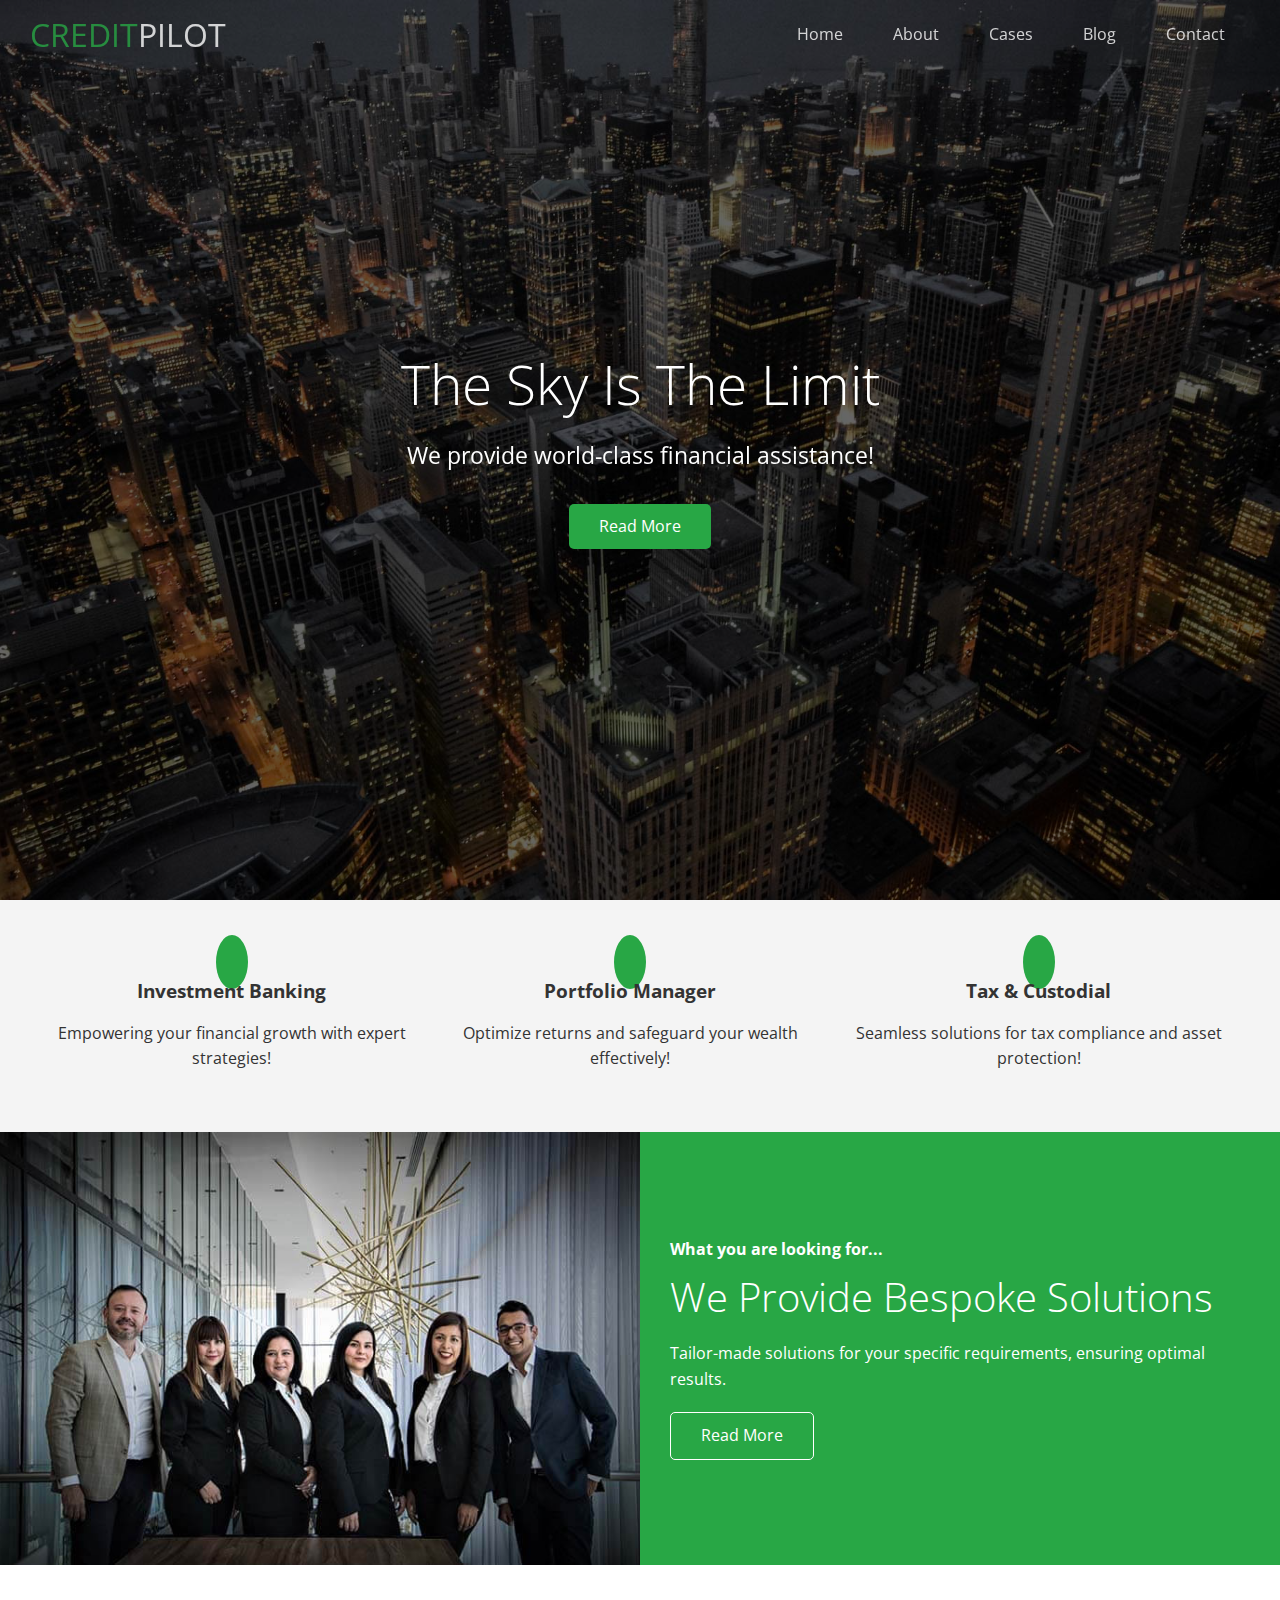
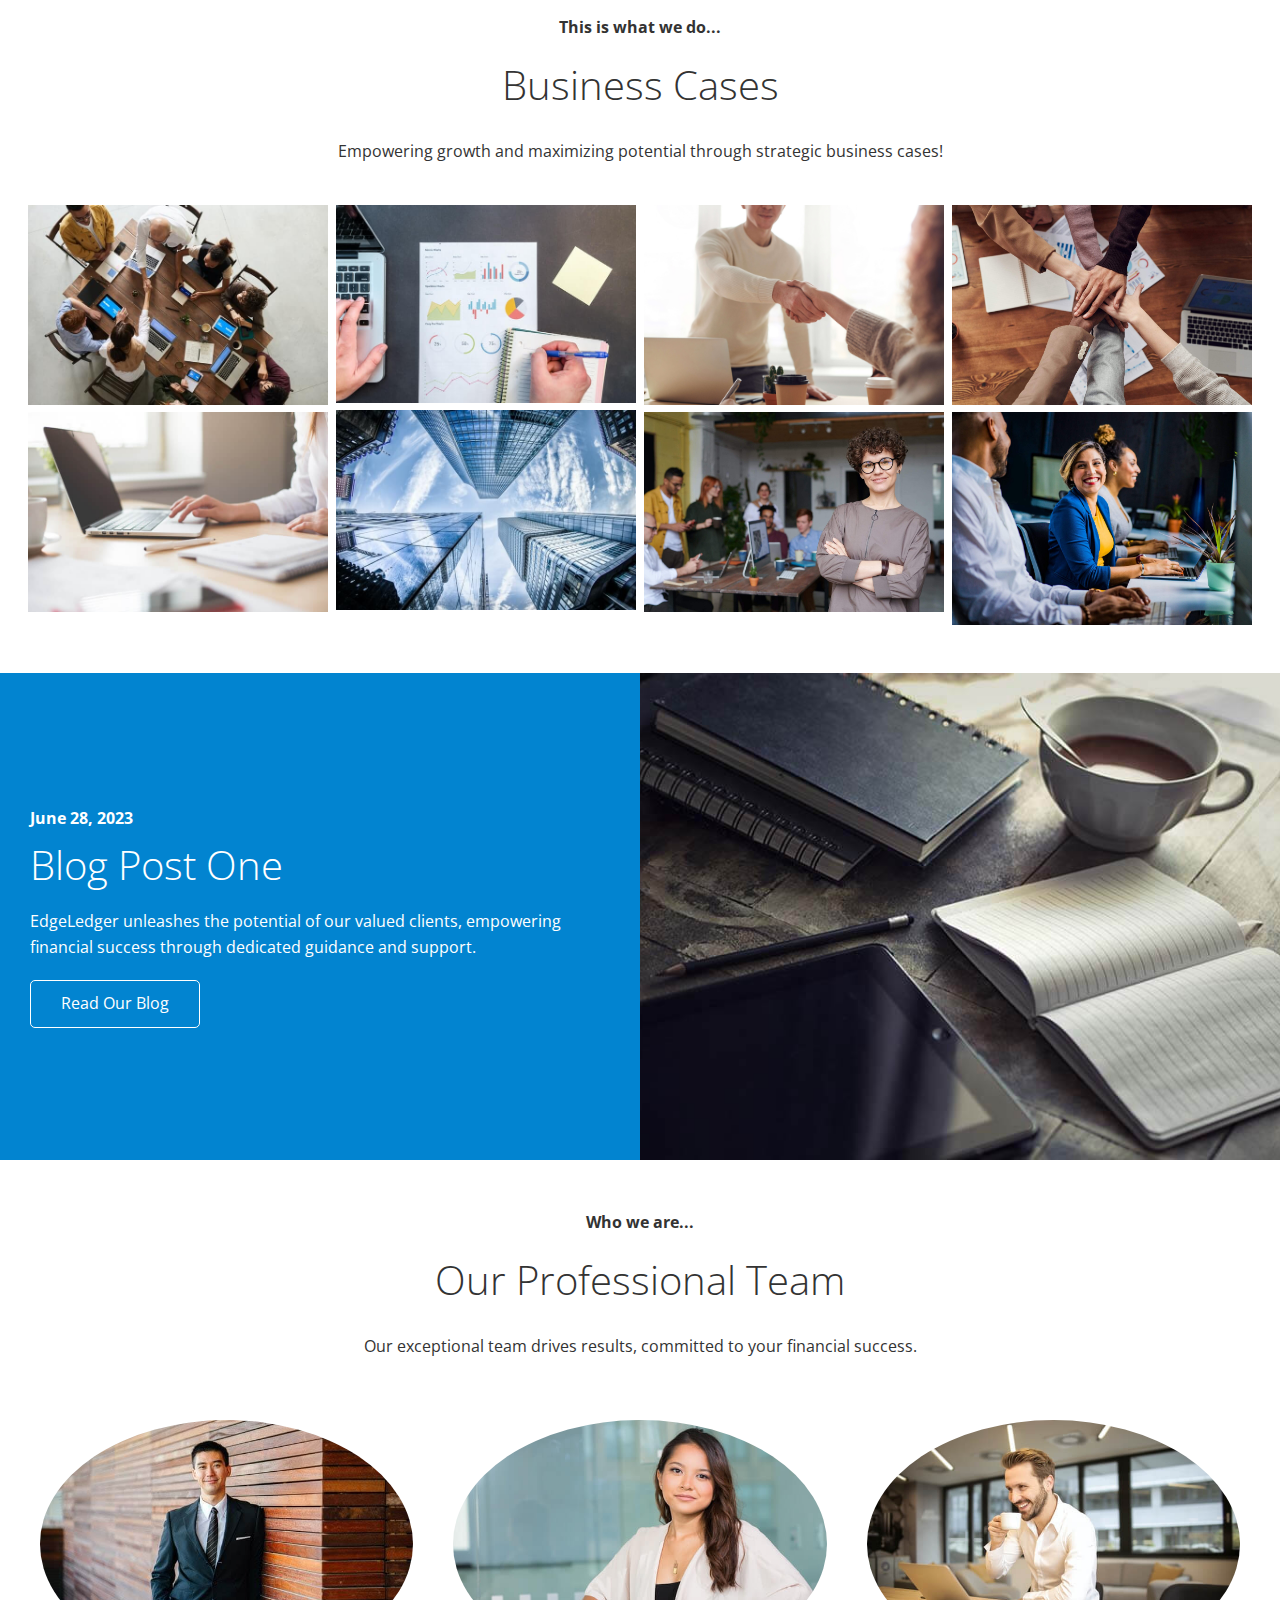
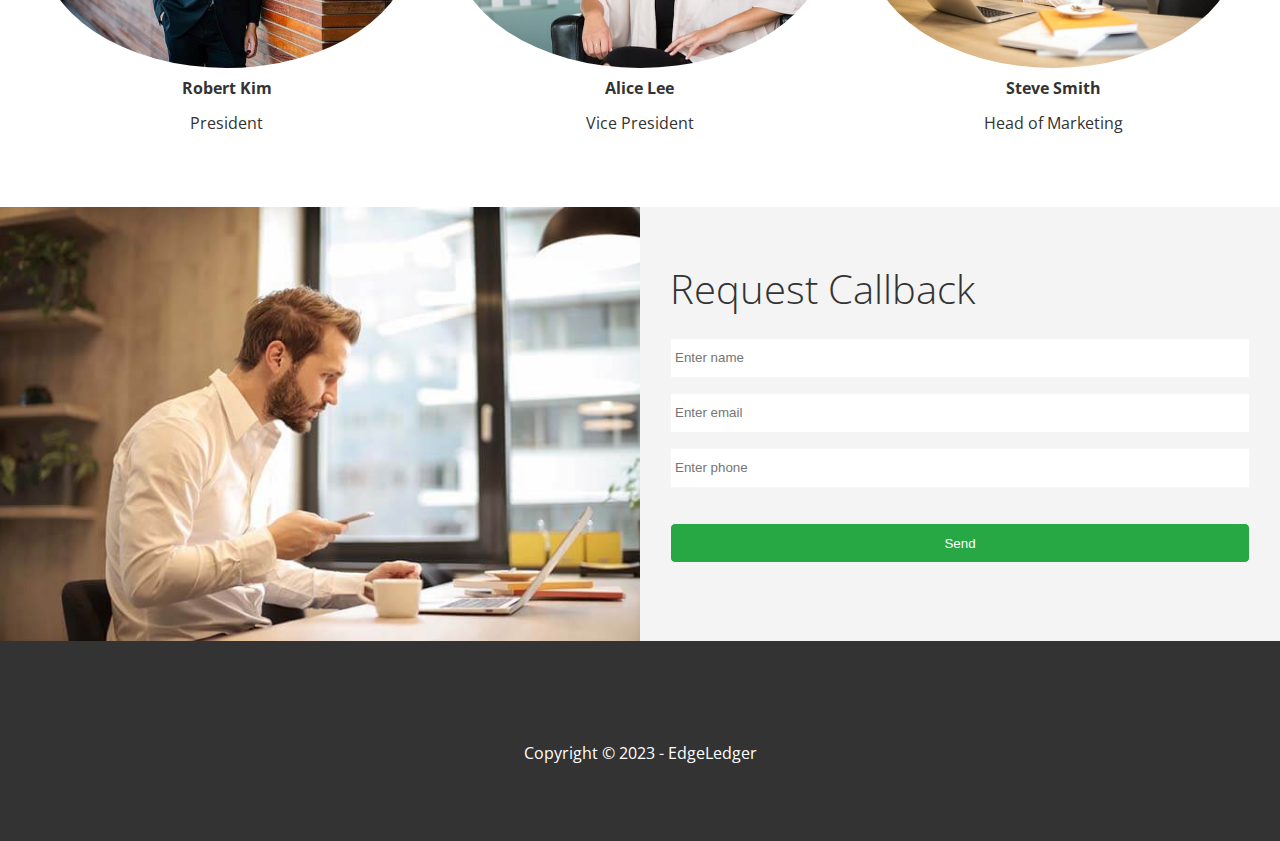
==== index.html @ a9078a52 "Initial commit" ====
<!DOCTYPE html>
<html lang="en">

<head>
    <meta charset="UTF-8">
    <meta name="viewport" content="width=device-width, initial-scale=1.0">
    <link rel="shortcut icon" type="image/x-icon" href="/favicon.ico">
    <link rel="stylesheet" href="https://cdnjs.cloudflare.com/ajax/libs/font-awesome/6.4.0/css/all.min.css"
        integrity="sha512-iecdLmaskl7CVkqkXNQ/ZH/XLlvWZOJyj7Yy7tcenmpD1ypASozpmT/E0iPtmFIB46ZmdtAc9eNBvH0H/ZpiBw=="
        crossorigin="anonymous" referrerpolicy="no-referrer" />
    <link rel="stylesheet" href="css/lightbox.min.css">
    <link rel="stylesheet" href="css/utilities.css">
    <link rel="stylesheet" href="css/style.css">
    <title>Welcome to EdgeLedger</title>
</head>

<body id="home">
    <header class="hero">
        <div id="navbar" class="navbar top">
            <h1 class="logo">
                <span class="text-primary"><i class="fa-solid fa-money-check-dollar"></i></i>CREDIT</span>PILOT
            </h1>
            <nav>
                <ul>
                    <li><a href="#home">Home</a></li>
                    <li><a href="#about">About</a></li>
                    <li><a href="#cases">Cases</a></li>
                    <li><a href="#blog">Blog</a></li>
                    <li><a href="#contact">Contact</a></li>
                </ul>
            </nav>
        </div>

        <div class="content">
            <h1>The Sky Is The Limit</h1>
            <p>We provide world-class financial assistance!</p>
            <a href="#about" class="btn"><i class="fas fa-chevron-right"></i> Read More </a>
        </div>
    </header>

    <main>
        <!--About: Icons-->
        <section id="about" class="icons bg-light">
            <div class="flex-items">
                <div>
                    <i class="fas fa-university fa-2x"></i>
                    <div>
                        <h3>Investment Banking</h3>
                        <p>Empowering your financial growth with expert strategies!</p>
                    </div>
                </div>
                <div>
                    <i class="fas fa-book-reader fa-2x"></i>
                    <div>
                        <h3>Portfolio Manager</h3>
                        <p>Optimize returns and safeguard your wealth effectively!</p>
                    </div>
                </div>
                <div>
                    <i class="fas fa-pencil-alt fa-2x"></i>
                    <div>
                        <h3>Tax & Custodial</h3>
                        <p>Seamless solutions for tax compliance and asset protection!</p>
                    </div>
                </div>
            </div>
        </section>

        <!-- About: Solutions -->
        <section class="solutions flex-columns">
            <div class="row">
                <div class="column">
                    <div class="column-1">
                        <img src="images/home/people.jpg" alt="">
                    </div>
                </div>
                <div class="column">
                    <div class="column-2 bg-primary">
                        <h4>What you are looking for...</h4>
                        <h2>We Provide Bespoke Solutions</h2>
                        <p>Tailor-made solutions for your specific requirements, ensuring optimal results.</p>
                        <a href="#" class="btn btn-outline">
                            <i class="fas fa-chevron"></i>
                            Read More
                        </a>
                    </div>
                </div>
            </div>
        </section>

        <!-- Cases -->
        <section id="cases" class="cases flex-grid section-padding">
            <header class="section-header">
                <h4>This is what we do...</h4>
                <h2>Business Cases</h2>
                <p>Empowering growth and maximizing potential through strategic business cases!</p>
            </header>
            <div class="row">
                <div class="column">
                    <a href="images/cases/cases1.jpg" data-lightbox="cases"
                        data-title="Tailored Solutions for Superior Returns: Optimizing Investment Portfolios!">
                        <img src="images/cases/cases1.jpg" alt="" />
                    </a>
                    <a href="images/cases/cases2.jpg" data-lightbox="cases"
                        data-title="Maximizing Savings with Strategic Tax Planning!">
                        <img src="images/cases/cases2.jpg" alt="" />
                    </a>
                </div>
                <div class="column">
                    <a href="images/cases/cases3.jpg" data-lightbox="cases"
                        data-title="Preserving and Growing Your Financial Assets: Wealth Management!">
                        <img src="images/cases/cases3.jpg" alt="" />
                    </a>
                    <a href="images/cases/cases4.jpg" data-lightbox="cases"
                        data-title="Safeguarding Investments: Mitigating Risks against Volatility!">
                        <img src="images/cases/cases4.jpg" alt="" />
                    </a>
                </div>
                <div class="column">
                    <a href="images/cases/cases5.jpg" data-lightbox="cases"
                        data-title="Securing a Comfortable Future: Customized Retirement Planning!">
                        <img src="images/cases/cases5.jpg" alt="" />
                    </a>
                    <a href="images/cases/cases6.jpg" data-lightbox="cases"
                        data-title="Fueling Growth and Expansion: Business Financing Solutions!">
                        <img src="images/cases/cases6.jpg" alt="" />
                    </a>
                </div>
                <div class="column">
                    <a href="images/cases/cases7.jpg" data-lightbox="cases"
                        data-title="Smooth Wealth Transfer for Future Generations: Estate Planning!">
                        <img src="images/cases/cases7.jpg" alt="" />
                    </a>
                    <a href="images/cases/cases8.jpg" data-lightbox="cases"
                        data-title="Regaining Financial Freedom: Debt Restructuring and Consolidation!">
                        <img src="images/cases/cases8.jpg" alt="" />
                    </a>
                </div>
            </div>
        </section>


        <!-- Blog -->
        <section id="blog" class="blog flex-columns flex-reverse">
            <div class="row">
                <div class="column">
                    <div class="column-1">
                        <img src="images/home/blog.jpg" alt="">
                    </div>
                </div>
                <div class="column">
                    <div class="column-2 bg-secondary">
                        <h4>June 28, 2023</h4>
                        <h2>Blog Post One</h2>
                        <p>EdgeLedger unleashes the potential of our valued clients, empowering financial success
                            through dedicated guidance and support.</p>
                        <a href="blog.html" class="btn btn-outline">
                            <i class="fas fa-chevron"></i>
                            Read Our Blog
                        </a>
                    </div>
                </div>
            </div>
        </section>


        <!-- Team -->
        <section id="team" class="team section-padding">
            <header class="section-header">
                <h4>Who we are...</h4>
                <h2>Our Professional Team</h2>
                <p>Our exceptional team drives results, committed to your financial success.</p>
            </header>
            <div class="row">
                <div class="flex-items">
                    <div>
                        <img src="images/team/person1.jpg" alt="">
                        <h4>Robert Kim</h4>
                        <p>President</p>
                    </div>
                    <div>
                        <img src="images/team/person2.jpg" alt="">
                        <h4>Alice Lee</h4>
                        <p>Vice President</p>
                    </div>
                    <div>
                        <img src="images/team/person3.jpg" alt="">
                        <h4>Steve Smith</h4>
                        <p>Head of Marketing</p>
                    </div>
                </div>
        </section>

        <!-- Contact -->
        <section id="contact" class="contact flex-columns">
            <div class="row">
                <div class="column">
                    <div class="column-1">
                        <img src="images/home/contact.jpg" alt="">
                    </div>
                </div>
                <div class="column">
                    <div class="column-2 bg-light">
                        <h2>Request Callback</h2>
                        <form action="" class="callback-form">
                            <div class="form-control">
                                <label for="name"></label>
                                <input type="text" name="name" id="name" placeholder="Enter name">
                            </div>
                            <div class="form-control">
                                <label for="email"></label>
                                <input type="email" name="email" id="email" placeholder="Enter email">
                            </div>
                            <div class="form-control">
                                <label for="phone"></label>
                                <input type="text" name="phone" id="phone" placeholder="Enter phone">
                            </div>
                            <input type="submit" value="Send" id="submit" class="btn">
                        </form>
                    </div>
                </div>
            </div>
        </section>
    </main>

    <footer class="footer bg-dark">
        <div class="social">
            <a href="#"><i class="fab fa-facebook fa-2x"></i></a>
            <a href="#"><i class="fab fa-twitter fa-2x"></i></a>
            <a href="#"><i class="fab fa-youtube fa-2x"></i></a>
            <a href="#"><i class="fab fa-linkedin fa-2x"></i></a>
        </div>
        <p>Copyright &copy; 2023 - EdgeLedger</p>
    </footer>

    <script src="https://code.jquery.com/jquery-3.7.0.min.js"
        integrity="sha256-2Pmvv0kuTBOenSvLm6bvfBSSHrUJ+3A7x6P5Ebd07/g=" crossorigin="anonymous"></script>
    <script src="js/lightbox.min.js"></script>
    <script>
        const navbar = document.getElementById('navbar');
        let scrolled = false;

        window.onscroll = function () {
            if (window.pageYOffset > 100) {
                navbar.classList.remove('top');
                if (!scrolled) {
                    navbar.style.transform = 'translateY(-70px)';
                }
                setTimeout(function () {
                    navbar.style.transform = 'translateY(0)';
                    scrolled = true;
                }, 200);
            } else {
                navbar.classList.add('top')
                scrolled = false;
            }
        }



        // Smooth Scrolling
        $('#navbar a, .btn').on('click', function (e) {
            if (this.hash !== '') {
                e.preventDefault();

                const hash = this.hash;

                $('html, body').animate(
                    {
                        scrollTop: $(hash).offset().top - 100,
                    },
                    800
                );
            }
        });
    </script>
</body>

</html>
---- css/utilities.css ----
/* Text colors */
.text-primary {
    color: #28a745;
}

.text-secondary {
    color: #0284d0;
}

/* Button */
.btn {
    cursor: pointer;
    display: inline-block;
    padding: 10px 30px;
    color: #fff;
    background-color: #28a745;
    border: none;
    border-radius: 5px;
}

.btn:hover {
    opacity: 0.9;
}

.btn-primary,
.bg-primary {
    background: #28a745;
    color: #fff;
}

.btn-secondary,
.bg-secondary {
    background: #0284d0;
    color: #fff;
}

.btn-dark,
.bg-dark {
    background: #333;
    color: #fff;
}

.btn-light,
.bg-light {
    background: #f4f4f4;
    color: #333;
}

.btn-outline {
    background: transparent;
    border: 1px solid #fff;
}

/* Flex items */
.flex-items {
    display: flex;
    text-align: center;
    justify-content: center;
    text-align: center;
    height: 100%;
}

.flex-items>div {
    padding: 20px;
}

/* Flex Columns */
.flex-columns.flex-reverse .row {
    flex-direction: row-reverse;
}

.flex-columns .row {
    display: flex;
    flex-direction: row;
    flex-wrap: wrap;
    width: 100%;
}

.flex-columns .column {
    display: flex;
    flex-direction: column;
    flex-basis: 100%;
    flex: 1;
}

.flex-columns .column .column-1,
.flex-columns .column .column-2 {
    height: 100%;
}

.flex-columns img {
    width: 100%;
    height: 100%;
    object-fit: cover;
}

.flex-columns .column-2 {
    display: flex;
    flex-direction: column;
    align-items: flex-start;
    justify-content: center;
    padding: 30px;
}

.flex-columns h2 {
    font-size: 40px;
    font-weight: 100;
}

.flex-columns h4 {
    margin-bottom: 10px;
}

.flex-columns p {
    margin: 20px 0;
}

/* Section header */
.section-header {
    padding: 30px;
    display: flex;
    flex-direction: column;
    justify-content: center;
    text-align: center;
}

.section-header h2 {
    font-size: 40px;
    margin: 20px 0;
}

.section-padding {
    padding: 20px 20px 40px;
}

/* Flex grid */
.flex-grid .row {
    display: flex;
    flex-wrap: wrap;
    padding: 0 4px;
}

.flex-grid .column {
    flex: 25%;
    max-width: 25%;
    padding: 0 4px;
}
---- css/style.css ----
@import url('https://fonts.googleapis.com/css2?family=Open+Sans:wght@300;400&family=Roboto:wght@100&display=swap');

* {
    box-sizing: border-box;
    padding: 0;
    margin: 0;
}

body {
    font-family: 'Open Sans', sans-serif;
    background: #fff;
    color: #333;
    line-height: 1.6;
}

ul {
    list-style: none;
}

a {
    color: #333;
    text-decoration: none;
}

h1,
h2 {
    font-weight: 300;
    line-height: 1.2;
}

p {
    margin: 10px 0;
}

img {
    width: 100%;
}

/* Navbar */
.navbar {
    display: flex;
    align-items: center;
    justify-content: space-between;
    background-color: #333;
    color: #fff;
    opacity: 0.8;
    width: 100%;
    height: 70px;
    position: fixed;
    top: 0px;
    padding: 0 30px;
    transition: 0.5s;
}

.navbar.top {
    background: transparent;
}

.navbar a {
    color: #fff;
    padding: 10px 20px;
    margin: 0 5px;
}

.navbar a:hover {
    border-bottom: #28a745 2px solid;
}

.navbar ul {
    display: flex;
}

.navbar .logo {
    font-weight: 400;
}

/* Header*/
.hero {
    background: url('../images/home/showcase.jpg') no-repeat center center/cover;
    height: 100vh;
    position: relative;
    color: #fff;
}

.hero .content {
    display: flex;
    flex-direction: column;
    align-items: center;
    justify-content: center;
    text-align: center;
    height: 100%;
    padding: 0 20px;
}

.hero .content h1 {
    font-size: 55px;
}

.hero .content p {
    font-size: 23px;
    max-width: 600px;
    margin: 20px 0 30px;
}

.hero::before {
    content: '';
    position: absolute;
    top: 0;
    left: 0;
    width: 100%;
    height: 100%;
    background: rgba(0, 0, 0, 0.6)
}

.hero * {
    z-index: 10;
}

.hero.blog {
    background: url('../images/home/blog.jpg') no-repeat center center/cover;
    height: 30vh;
}

/* Icons */
.icons {
    padding: 30px;
}

.icons h3 {
    font-weight: bold;
    margin-bottom: 15px;
}

.icons i {
    background-color: #28a745;
    color: #fff;
    padding: 1rem;
    border-radius: 50%;
    margin-bottom: 15px;
}

.cases img:hover {
    opacity: 0.7;
}

.team img {
    border-radius: 50%;
}

/* Callback form */
.callback-form {
    width: 100%;
    padding: 20px 0;
}

.callback-form label {
    display: block;
    margin-bottom: 5px;
}

.callback-form .form-control {
    margin-bottom: 15px;
}

.callback-form input {
    width: 100%;
    padding: 4px;
    height: 40px;
    border: #f5f5f5 1px solid;
}

.callback-form input:focus {
    outline-color: #28a745;
}

.callback-form .btn {
    padding: 12px 0;
    margin-top: 20px;
}

/* Post */
.post {
    padding: 50px 30px;
}

.post h2 {
    font-size: 40px;
    margin-bottom: 20px;
    padding-bottom: 10px;
    border-bottom: #ccc solid 1px;
}

.post .meta {
    margin-bottom: 30px;
}

.post img {
    width: 300px;
    border-radius: 50%;
    display: block;
    margin: 0 auto 30px;
}

/* Footer */
.footer {
    display: flex;
    flex-direction: column;
    align-items: center;
    justify-content: center;
    text-align: center;
    height: 200px;
}

.footer a {
    color: #ffff;
}

.footer a:hover {
    color: #28a745
}

.footer .social>* {
    margin-right: 30px;
}

/* Mobile */
@media(max-width: 768px) {
    .navbar {
        flex-direction: column;
        height: 120p;
        padding: 20px;
    }

    .navbar a {
        padding: 10px 10px;
        margin: 0 3px;
    }

    .flex-items {
        flex-direction: column;
    }

    .flex-columns .column,
    .flex-grid .column {
        flex: 100%;
        max-width: 100%;
    }

    .team img {
        width: 70%;
    }
}
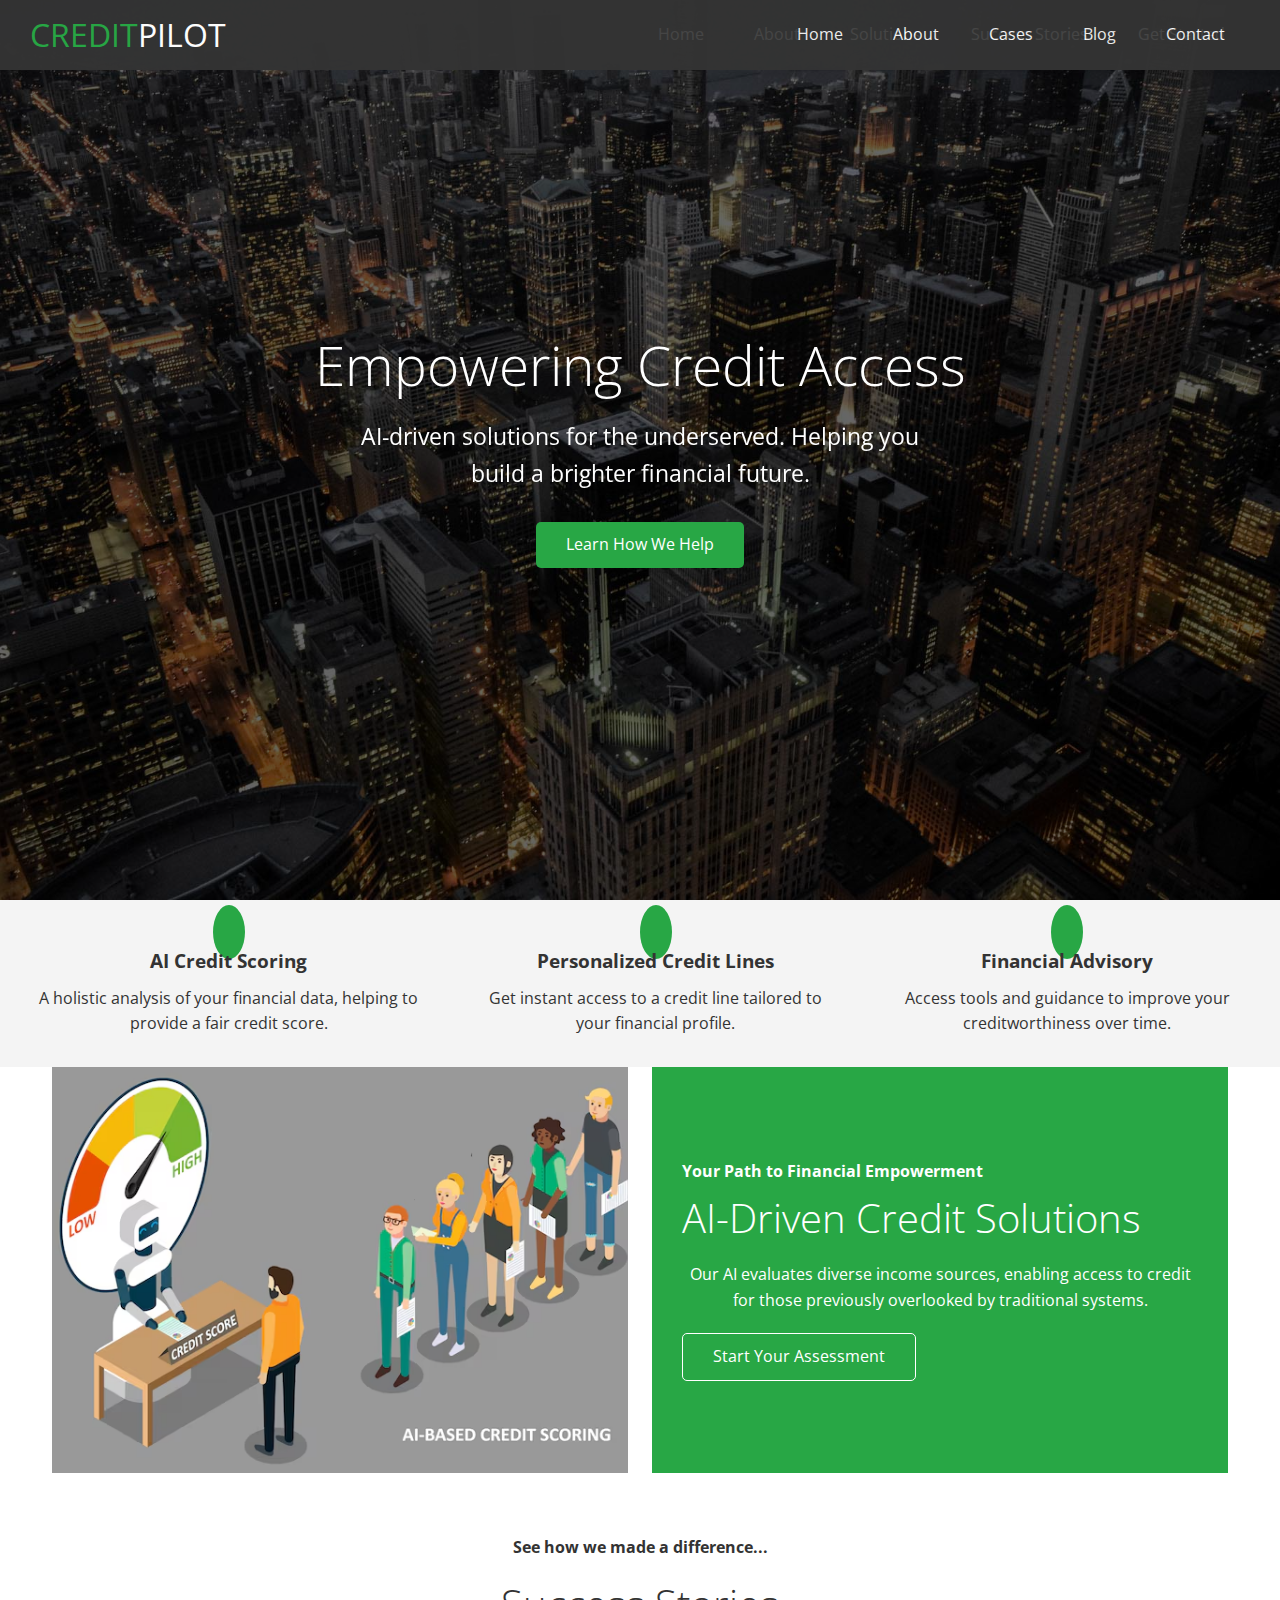
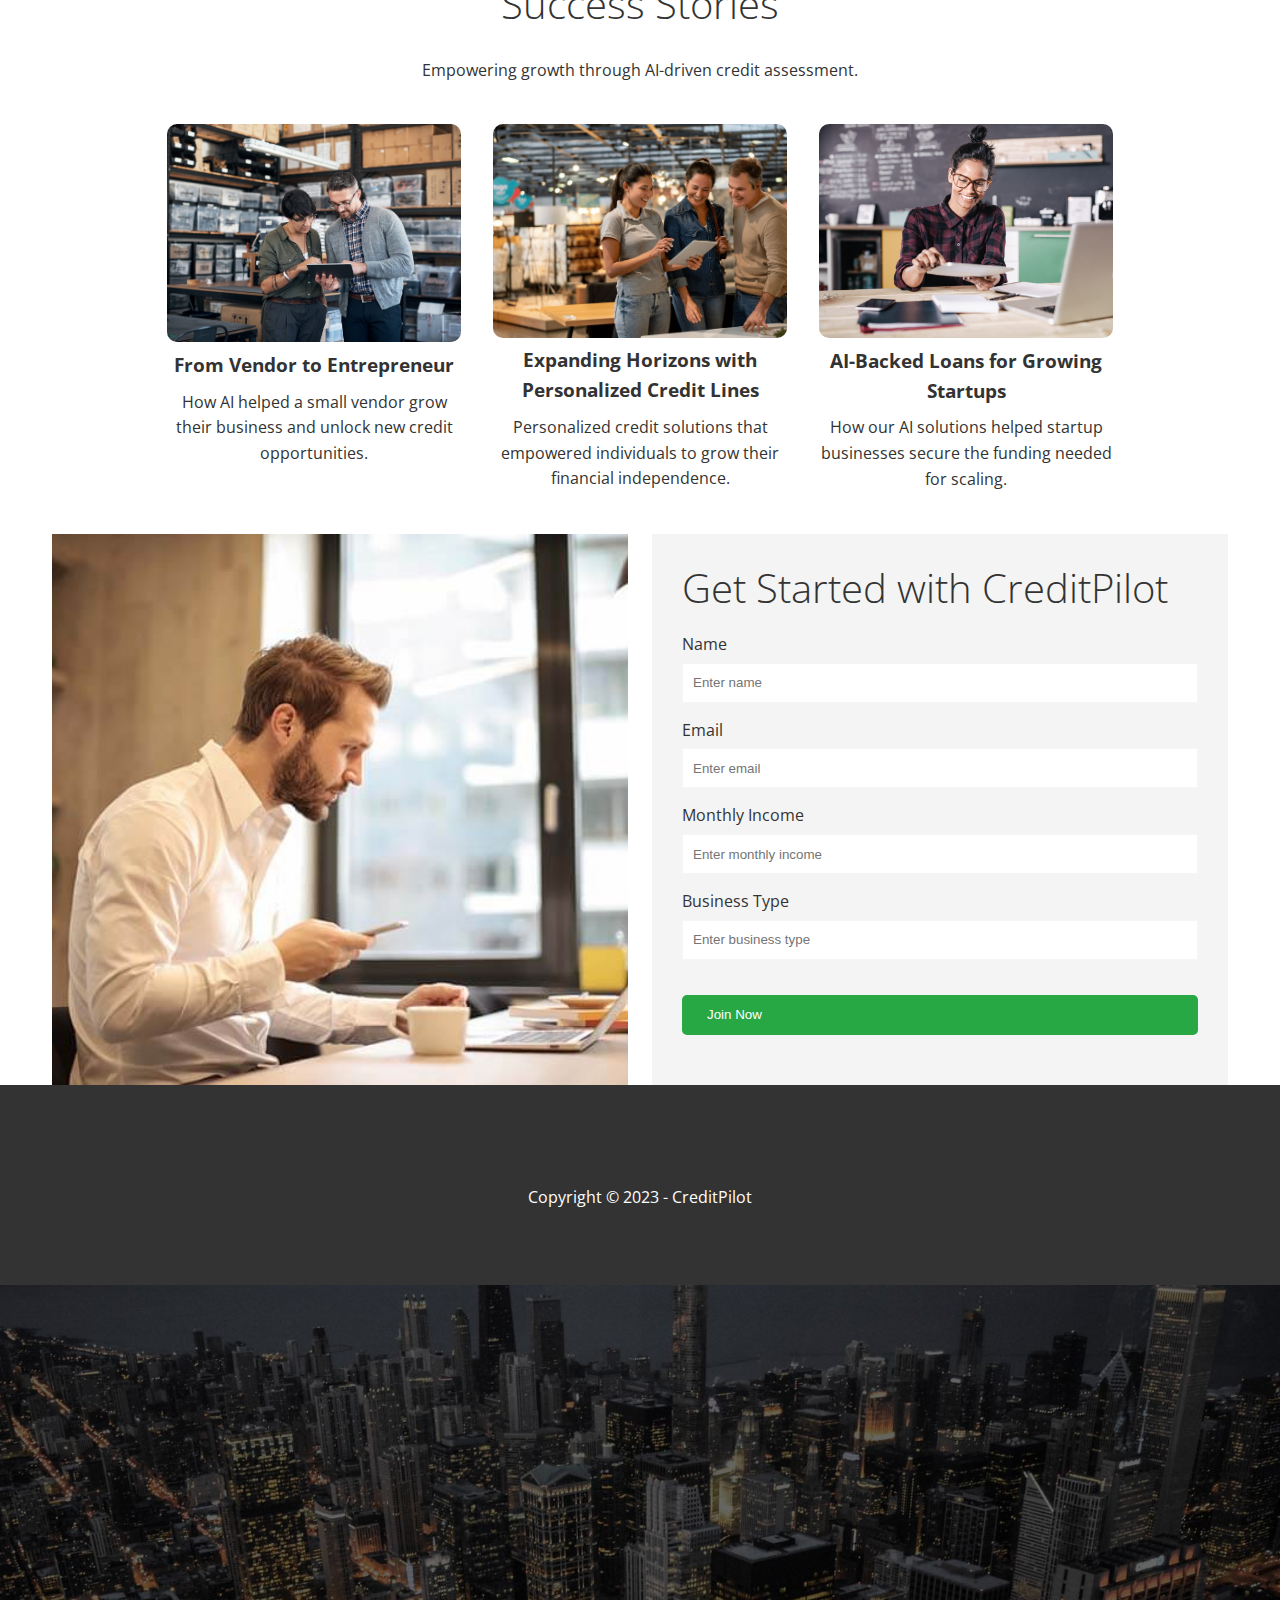
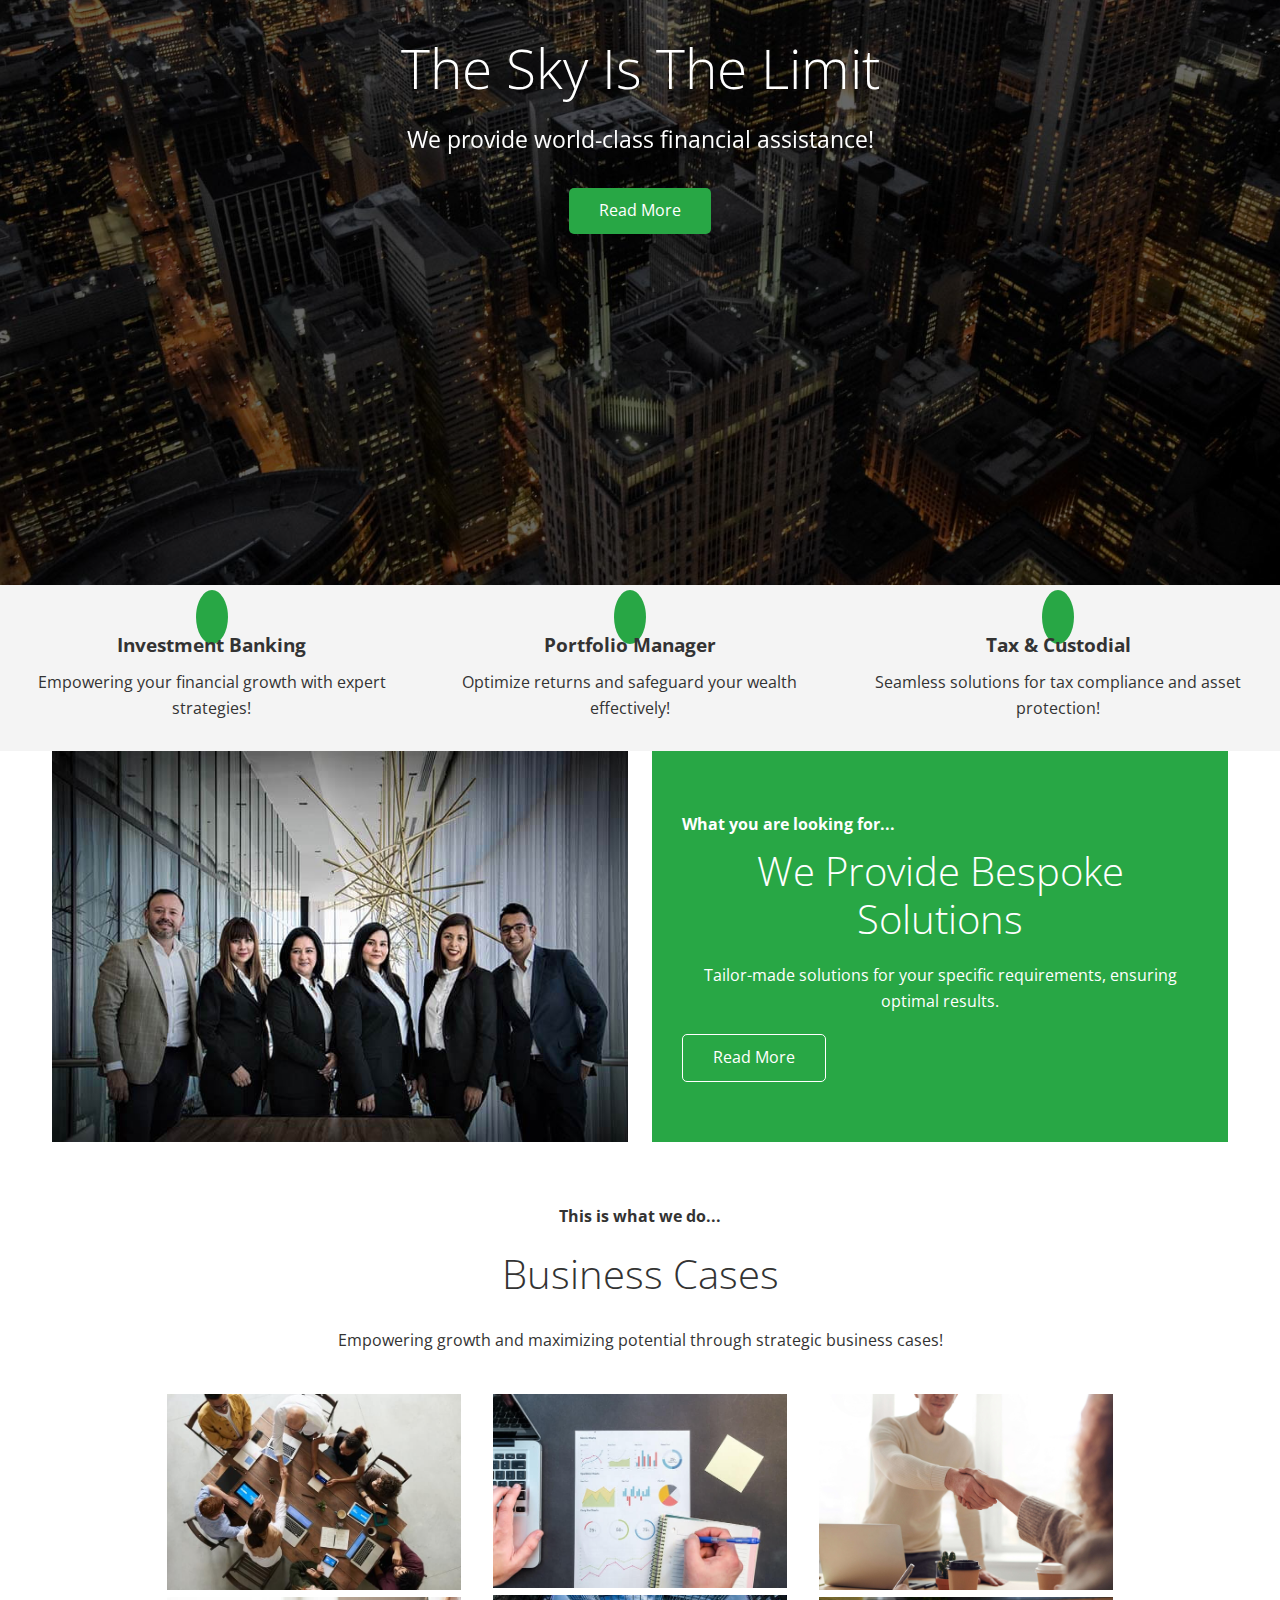
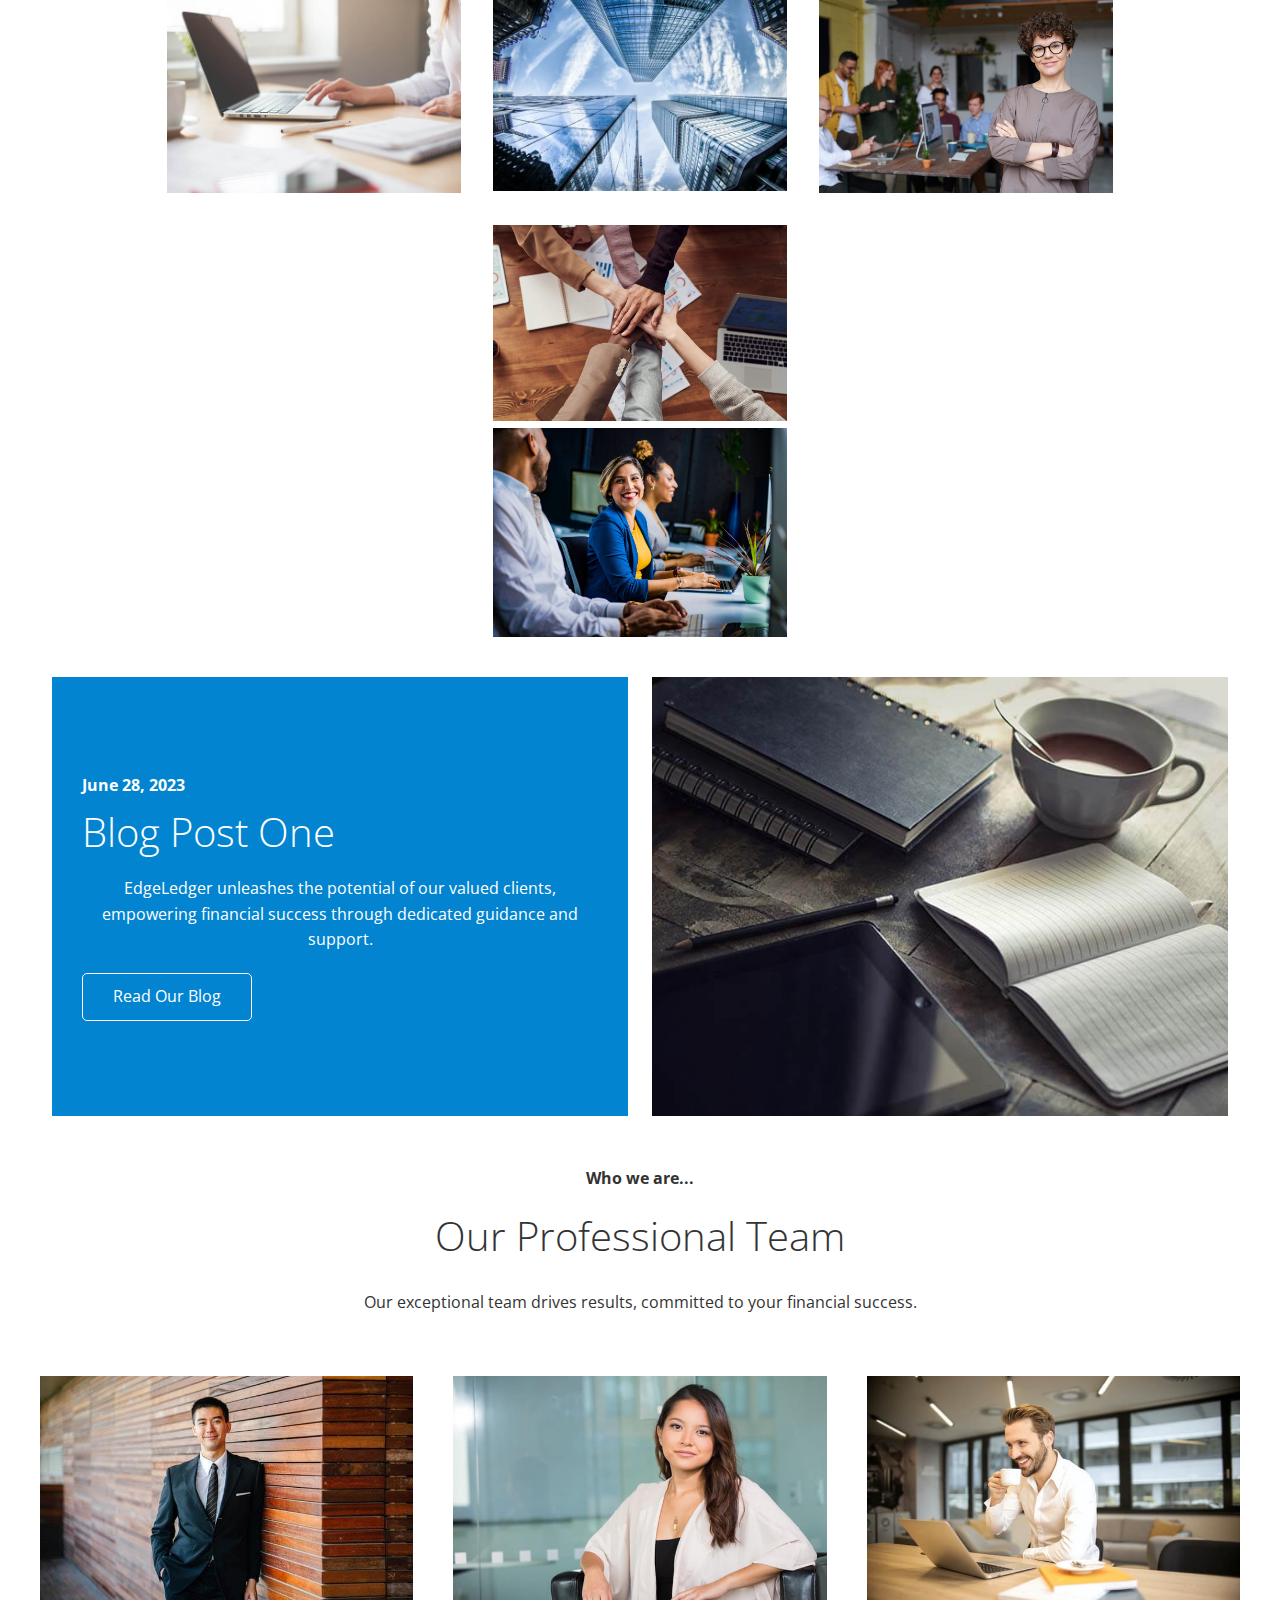
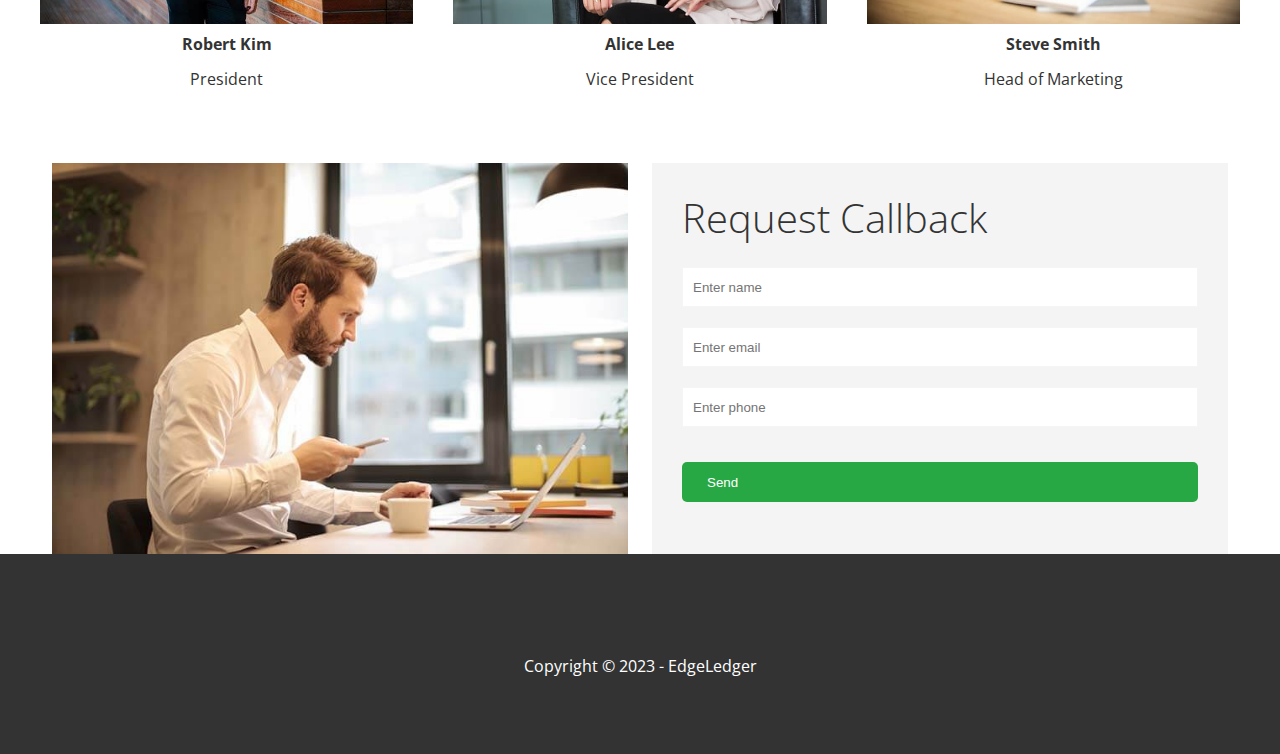
==== commit 7b7697de: "ive changed the index file and style and added images" ====
--- a/index.html
+++ b/index.html
@@ -12,7 +12,194 @@
     <link rel="stylesheet" href="css/utilities.css">
     <link rel="stylesheet" href="css/style.css">
     <title>Welcome to EdgeLedger</title>
+</head><!DOCTYPE html>
+<html lang="en">
+<head>
+    <meta charset="UTF-8">
+    <meta name="viewport" content="width=device-width, initial-scale=1.0">
+    <link rel="shortcut icon" type="image/x-icon" href="/favicon.ico">
+    <link rel="stylesheet" href="https://cdnjs.cloudflare.com/ajax/libs/font-awesome/6.4.0/css/all.min.css"
+        integrity="sha512-iecdLmaskl7CVkqkXNQ/ZH/XLlvWZOJyj7Yy7tcenmpD1ypASozpmT/E0iPtmFIB46ZmdtAc9eNBvH0H/ZpiBw=="
+        crossorigin="anonymous" referrerpolicy="no-referrer" />
+    <link rel="stylesheet" href="css/lightbox.min.css">
+    <link rel="stylesheet" href="css/utilities.css">
+    <link rel="stylesheet" href="css/style.css">
+    <title>CreditPilot - AI-Driven Credit Access</title>
 </head>
+<body id="home">
+    <header class="hero">
+        <div id="navbar" class="navbar top">
+            <h1 class="logo">
+                <span class="text-primary"><i class="fa-solid fa-money-check-dollar"></i></i>CREDIT</span>PILOT
+            </h1>
+            <nav>
+                <ul>
+                    <li><a href="#home">Home</a></li>
+                    <li><a href="#about">About</a></li>
+                    <li><a href="#solutions">Solutions</a></li>
+                    <li><a href="#cases">Success Stories</a></li>
+                    <li><a href="#contact">Get Started</a></li>
+                </ul>
+            </nav>
+        </div>
+
+        <div class="content">
+            <h1>Empowering Credit Access</h1>
+            <p>AI-driven solutions for the underserved. Helping you build a brighter financial future.</p>
+            <a href="#about" class="btn"><i class="fas fa-chevron-right"></i> Learn How We Help </a>
+        </div>
+    </header>
+
+    <main>
+        <!-- About: AI-driven Solutions -->
+        <section id="about" class="icons bg-light">
+            <div class="flex-items">
+                <div>
+                    <i class="fas fa-robot fa-2x"></i>
+                    <div>
+                        <h3>AI Credit Scoring</h3>
+                        <p>A holistic analysis of your financial data, helping to provide a fair credit score.</p>
+                    </div>
+                </div>
+                <div>
+                    <i class="fas fa-briefcase fa-2x"></i>
+                    <div>
+                        <h3>Personalized Credit Lines</h3>
+                        <p>Get instant access to a credit line tailored to your financial profile.</p>
+                    </div>
+                </div>
+                <div>
+                    <i class="fas fa-chart-line fa-2x"></i>
+                    <div>
+                        <h3>Financial Advisory</h3>
+                        <p>Access tools and guidance to improve your creditworthiness over time.</p>
+                    </div>
+                </div>
+            </div>
+        </section>
+
+        <!-- Solutions Section -->
+        <section id="solutions" class="solutions flex-columns">
+            <div class="row">
+                <div class="column">
+                    <div class="column-1">
+                        <img src="images/home/ai_cred.jpg" alt="AI Credit Scoring">
+                    </div>
+                </div>
+                <div class="column">
+                    <div class="column-2 bg-primary">
+                        <h4>Your Path to Financial Empowerment</h4>
+                        <h2>AI-Driven Credit Solutions</h2>
+                        <p>Our AI evaluates diverse income sources, enabling access to credit for those previously overlooked by traditional systems.</p>
+                        <a href="#contact" class="btn btn-outline">
+                            <i class="fas fa-chevron"></i>
+                            Start Your Assessment
+                        </a>
+                    </div>
+                </div>
+            </div>
+        </section>
+<!-- Success Stories -->
+<section id="cases" class="cases flex-grid section-padding">
+    <header class="section-header">
+        <h4>See how we made a difference...</h4>
+        <h2>Success Stories</h2>
+        <p>Empowering growth through AI-driven credit assessment.</p>
+    </header>
+    <div class="row">
+        <!-- Case 1: From Vendor to Entrepreneur -->
+        <div class="column">
+            <a href="images/cases/case1.jpg" data-lightbox="cases"
+                data-title="From Vendor to Entrepreneur: How AI Helped Unlock Credit">
+                <img src="images/cases/case1.jpg" alt="From Vendor to Entrepreneur" class="case-image"/>
+            </a>
+            <div class="case-description">
+                <h3>From Vendor to Entrepreneur</h3>
+                <p>How AI helped a small vendor grow their business and unlock new credit opportunities.</p>
+            </div>
+        </div>
+
+        <!-- Case 2: Expanding Horizons with Personalized Credit Lines -->
+        <div class="column">
+            <a href="images/cases/case2.jpg" data-lightbox="cases"
+                data-title="Expanding Horizons with Personalized Credit Lines">
+                <img src="images/cases/case2.jpg" alt="Expanding Horizons with Personalized Credit Lines" class="case-image"/>
+            </a>
+            <div class="case-description">
+                <h3>Expanding Horizons with Personalized Credit Lines</h3>
+                <p>Personalized credit solutions that empowered individuals to grow their financial independence.</p>
+            </div>
+        </div>
+
+        <!-- Case 3: Supporting Startups -->
+        <div class="column">
+            <a href="images/cases/case3.jpg" data-lightbox="cases"
+                data-title="AI-Backed Loans for Growing Startups">
+                <img src="images/cases/case3.jpg" alt="AI-Backed Loans for Growing Startups" class="case-image"/>
+            </a>
+            <div class="case-description">
+                <h3>AI-Backed Loans for Growing Startups</h3>
+                <p>How our AI solutions helped startup businesses secure the funding needed for scaling.</p>
+            </div>
+        </div>
+    </div>
+</section>
+
+        <!-- Contact Section -->
+        <section id="contact" class="contact flex-columns">
+            <div class="row">
+                <div class="column">
+                    <div class="column-1">
+                        <img src="images/home/contact.jpg" alt="Contact Us">
+                    </div>
+                </div>
+                <div class="column">
+                    <div class="column-2 bg-light">
+                        <h2>Get Started with CreditPilot</h2>
+                        <form action="" class="callback-form">
+                            <div class="form-control">
+                                <label for="name">Name</label>
+                                <input type="text" name="name" id="name" placeholder="Enter name">
+                            </div>
+                            <div class="form-control">
+                                <label for="email">Email</label>
+                                <input type="email" name="email" id="email" placeholder="Enter email">
+                            </div>
+                            <div class="form-control">
+                                <label for="income">Monthly Income</label>
+                                <input type="text" name="income" id="income" placeholder="Enter monthly income">
+                            </div>
+                            <div class="form-control">
+                                <label for="business">Business Type</label>
+                                <input type="text" name="business" id="business" placeholder="Enter business type">
+                            </div>
+                            <input type="submit" value="Join Now" id="submit" class="btn">
+                        </form>
+                    </div>
+                </div>
+            </div>
+        </section>
+    </main>
+
+    <footer class="footer bg-dark">
+        <div class="social">
+            <a href="#"><i class="fab fa-facebook fa-2x"></i></a>
+            <a href="#"><i class="fab fa-twitter fa-2x"></i></a>
+            <a href="#"><i class="fab fa-youtube fa-2x"></i></a>
+            <a href="#"><i class="fab fa-linkedin fa-2x"></i></a>
+        </div>
+        <p>Copyright &copy; 2023 - CreditPilot</p>
+    </footer>
+
+    <script src="https://code.jquery.com/jquery-3.7.0.min.js"
+        integrity="sha256-2Pmvv0kuTBOenSvLm6bvfBSSHrUJ+3A7x6P5Ebd07/g=" crossorigin="anonymous"></script>
+    <script src="js/lightbox.min.js"></script>
+    <script>
+        // Add smooth scrolling and navbar behavior here if needed
+    </script>
+</body>
+</html>
+
 
 <body id="home">
     <header class="hero">
--- a/css/style.css
+++ b/css/style.css
@@ -20,6 +20,7 @@
 a {
     color: #333;
     text-decoration: none;
+    transition: color 0.3s ease;
 }
 
 h1,
@@ -34,6 +35,7 @@
 
 img {
     width: 100%;
+    transition: transform 0.4s ease, opacity 0.4s ease;
 }
 
 /* Navbar */
@@ -43,27 +45,34 @@
     justify-content: space-between;
     background-color: #333;
     color: #fff;
-    opacity: 0.8;
+    opacity: 0.9;
     width: 100%;
     height: 70px;
     position: fixed;
-    top: 0px;
+    top: 0;
     padding: 0 30px;
-    transition: 0.5s;
-}
-
-.navbar.top {
-    background: transparent;
+    transition: background-color 0.5s ease, opacity 0.5s ease, height 0.5s ease;
+}
+
+.navbar.scrolled {
+    background-color: #111;
+    height: 60px;
+    opacity: 0.95;
 }
 
 .navbar a {
     color: #fff;
     padding: 10px 20px;
     margin: 0 5px;
+    transition: background-color 0.3s ease, color 0.3s ease, padding 0.3s ease;
 }
 
 .navbar a:hover {
-    border-bottom: #28a745 2px solid;
+    background-color: #28a745;
+    color: #fff;
+    border-radius: 5px;
+    padding: 12px 25px;
+    transition: background-color 0.3s ease, color 0.3s ease, padding 0.3s ease;
 }
 
 .navbar ul {
@@ -72,9 +81,14 @@
 
 .navbar .logo {
     font-weight: 400;
-}
-
-/* Header*/
+    transition: transform 0.5s ease;
+}
+
+.navbar.scrolled .logo {
+    transform: scale(0.9);
+}
+
+/* Header */
 .hero {
     background: url('../images/home/showcase.jpg') no-repeat center center/cover;
     height: 100vh;
@@ -109,43 +123,36 @@
     left: 0;
     width: 100%;
     height: 100%;
-    background: rgba(0, 0, 0, 0.6)
+    background: rgba(0, 0, 0, 0.6);
 }
 
 .hero * {
     z-index: 10;
 }
 
-.hero.blog {
-    background: url('../images/home/blog.jpg') no-repeat center center/cover;
-    height: 30vh;
+/* Hover effect for all images */
+img:hover {
+    transform: scale(1.05);
+    opacity: 0.9;
+    transition: transform 0.4s ease, opacity 0.4s ease;
 }
 
 /* Icons */
-.icons {
-    padding: 30px;
-}
-
-.icons h3 {
-    font-weight: bold;
-    margin-bottom: 15px;
-}
-
 .icons i {
-    background-color: #28a745;
-    color: #fff;
+    background-color: #28a745; /* Green background for icons */
+    color: #fff; /* White color for icon */
     padding: 1rem;
     border-radius: 50%;
     margin-bottom: 15px;
-}
-
-.cases img:hover {
-    opacity: 0.7;
-}
-
-.team img {
-    border-radius: 50%;
-}
+    transition: transform 0.3s ease, background-color 0.3s ease; /* Smooth transition for hover */
+}
+
+/* Hover effect for the icons */
+.icons i:hover {
+    background-color: #218838; /* Darker green on hover */
+    transform: scale(1.1); /* Slightly enlarge on hover */
+}
+
 
 /* Callback form */
 .callback-form {
@@ -212,22 +219,54 @@
 }
 
 .footer a {
-    color: #ffff;
+    color: #fff;
 }
 
 .footer a:hover {
-    color: #28a745
+    color: #28a745;
 }
 
 .footer .social>* {
     margin-right: 30px;
 }
 
-/* Mobile */
-@media(max-width: 768px) {
+/* Success Stories Section */
+.cases {
+    display: flex;
+    flex-direction: column;
+    align-items: center;
+    padding: 2rem;
+}
+
+.row {
+    display: flex;
+    flex-wrap: wrap;
+    justify-content: center;
+    gap: 1.5rem;
+}
+
+.column {
+    max-width: 45%;
+    text-align: center;
+}
+
+.case-image {
+    width: 100%;
+    height: auto;
+    border-radius: 10px;
+    transition: transform 0.4s ease-in-out, opacity 0.4s ease;
+}
+
+.case-image:hover {
+    transform: scale(1.05);
+    opacity: 0.9;
+}
+
+/* Media Query */
+@media (max-width: 768px) {
     .navbar {
         flex-direction: column;
-        height: 120p;
+        height: auto;
         padding: 20px;
     }
 
@@ -249,4 +288,65 @@
     .team img {
         width: 70%;
     }
-}+
+    .column {
+        max-width: 100%;
+    }
+}
+/* Callback form */
+.callback-form {
+    width: 100%;
+    padding: 20px 0;
+    display: flex;
+    flex-direction: column;
+    align-items: flex-start; /* Align items to the left */
+}
+
+.callback-form label {
+    display: block;
+    margin-bottom: 5px;
+    text-align: left; /* Left-align the label text */
+    width: 100%; /* Make label full width */
+}
+
+.callback-form .form-control {
+    margin-bottom: 15px;
+    text-align: left; /* Left-align the input text */
+    width: 100%; /* Ensure the inputs are 100% wide */
+}
+
+.callback-form input {
+    width: 100%;
+    padding: 10px; /* Added padding for better appearance */
+    height: 40px;
+    border: #f5f5f5 1px solid;
+    text-align: left; /* Ensure the text inside input is left-aligned */
+}
+
+.callback-form input:focus {
+    outline-color: #28a745;
+}
+
+.callback-form .btn {
+    padding: 12px 25px; /* Adjust padding for the button */
+    margin-top: 20px;
+    background-color: #28a745; /* Button color */
+    color: white;
+    border: none;
+    cursor: pointer;
+    transition: background-color 0.3s ease-in-out;
+}
+
+.callback-form .btn:hover {
+    background-color: #218838; /* Darker shade on hover */
+}
+
+/* Scroll Transition
+window.onscroll = function () {
+    const navbar = document.querySelector('.navbar');
+    if (window.pageYOffset > 100) {
+        navbar.classList.add('scrolled');
+    } else {
+        navbar.classList.remove('scrolled');
+    }
+}; */
--- a/css/style.css
+++ b/css/style.css
@@ -20,6 +20,7 @@
 a {
     color: #333;
     text-decoration: none;
+    transition: color 0.3s ease;
 }
 
 h1,
@@ -34,6 +35,7 @@
 
 img {
     width: 100%;
+    transition: transform 0.4s ease, opacity 0.4s ease;
 }
 
 /* Navbar */
@@ -43,27 +45,34 @@
     justify-content: space-between;
     background-color: #333;
     color: #fff;
-    opacity: 0.8;
+    opacity: 0.9;
     width: 100%;
     height: 70px;
     position: fixed;
-    top: 0px;
+    top: 0;
     padding: 0 30px;
-    transition: 0.5s;
-}
-
-.navbar.top {
-    background: transparent;
+    transition: background-color 0.5s ease, opacity 0.5s ease, height 0.5s ease;
+}
+
+.navbar.scrolled {
+    background-color: #111;
+    height: 60px;
+    opacity: 0.95;
 }
 
 .navbar a {
     color: #fff;
     padding: 10px 20px;
     margin: 0 5px;
+    transition: background-color 0.3s ease, color 0.3s ease, padding 0.3s ease;
 }
 
 .navbar a:hover {
-    border-bottom: #28a745 2px solid;
+    background-color: #28a745;
+    color: #fff;
+    border-radius: 5px;
+    padding: 12px 25px;
+    transition: background-color 0.3s ease, color 0.3s ease, padding 0.3s ease;
 }
 
 .navbar ul {
@@ -72,9 +81,14 @@
 
 .navbar .logo {
     font-weight: 400;
-}
-
-/* Header*/
+    transition: transform 0.5s ease;
+}
+
+.navbar.scrolled .logo {
+    transform: scale(0.9);
+}
+
+/* Header */
 .hero {
     background: url('../images/home/showcase.jpg') no-repeat center center/cover;
     height: 100vh;
@@ -109,43 +123,36 @@
     left: 0;
     width: 100%;
     height: 100%;
-    background: rgba(0, 0, 0, 0.6)
+    background: rgba(0, 0, 0, 0.6);
 }
 
 .hero * {
     z-index: 10;
 }
 
-.hero.blog {
-    background: url('../images/home/blog.jpg') no-repeat center center/cover;
-    height: 30vh;
+/* Hover effect for all images */
+img:hover {
+    transform: scale(1.05);
+    opacity: 0.9;
+    transition: transform 0.4s ease, opacity 0.4s ease;
 }
 
 /* Icons */
-.icons {
-    padding: 30px;
-}
-
-.icons h3 {
-    font-weight: bold;
-    margin-bottom: 15px;
-}
-
 .icons i {
-    background-color: #28a745;
-    color: #fff;
+    background-color: #28a745; /* Green background for icons */
+    color: #fff; /* White color for icon */
     padding: 1rem;
     border-radius: 50%;
     margin-bottom: 15px;
-}
-
-.cases img:hover {
-    opacity: 0.7;
-}
-
-.team img {
-    border-radius: 50%;
-}
+    transition: transform 0.3s ease, background-color 0.3s ease; /* Smooth transition for hover */
+}
+
+/* Hover effect for the icons */
+.icons i:hover {
+    background-color: #218838; /* Darker green on hover */
+    transform: scale(1.1); /* Slightly enlarge on hover */
+}
+
 
 /* Callback form */
 .callback-form {
@@ -212,22 +219,54 @@
 }
 
 .footer a {
-    color: #ffff;
+    color: #fff;
 }
 
 .footer a:hover {
-    color: #28a745
+    color: #28a745;
 }
 
 .footer .social>* {
     margin-right: 30px;
 }
 
-/* Mobile */
-@media(max-width: 768px) {
+/* Success Stories Section */
+.cases {
+    display: flex;
+    flex-direction: column;
+    align-items: center;
+    padding: 2rem;
+}
+
+.row {
+    display: flex;
+    flex-wrap: wrap;
+    justify-content: center;
+    gap: 1.5rem;
+}
+
+.column {
+    max-width: 45%;
+    text-align: center;
+}
+
+.case-image {
+    width: 100%;
+    height: auto;
+    border-radius: 10px;
+    transition: transform 0.4s ease-in-out, opacity 0.4s ease;
+}
+
+.case-image:hover {
+    transform: scale(1.05);
+    opacity: 0.9;
+}
+
+/* Media Query */
+@media (max-width: 768px) {
     .navbar {
         flex-direction: column;
-        height: 120p;
+        height: auto;
         padding: 20px;
     }
 
@@ -249,4 +288,65 @@
     .team img {
         width: 70%;
     }
-}+
+    .column {
+        max-width: 100%;
+    }
+}
+/* Callback form */
+.callback-form {
+    width: 100%;
+    padding: 20px 0;
+    display: flex;
+    flex-direction: column;
+    align-items: flex-start; /* Align items to the left */
+}
+
+.callback-form label {
+    display: block;
+    margin-bottom: 5px;
+    text-align: left; /* Left-align the label text */
+    width: 100%; /* Make label full width */
+}
+
+.callback-form .form-control {
+    margin-bottom: 15px;
+    text-align: left; /* Left-align the input text */
+    width: 100%; /* Ensure the inputs are 100% wide */
+}
+
+.callback-form input {
+    width: 100%;
+    padding: 10px; /* Added padding for better appearance */
+    height: 40px;
+    border: #f5f5f5 1px solid;
+    text-align: left; /* Ensure the text inside input is left-aligned */
+}
+
+.callback-form input:focus {
+    outline-color: #28a745;
+}
+
+.callback-form .btn {
+    padding: 12px 25px; /* Adjust padding for the button */
+    margin-top: 20px;
+    background-color: #28a745; /* Button color */
+    color: white;
+    border: none;
+    cursor: pointer;
+    transition: background-color 0.3s ease-in-out;
+}
+
+.callback-form .btn:hover {
+    background-color: #218838; /* Darker shade on hover */
+}
+
+/* Scroll Transition
+window.onscroll = function () {
+    const navbar = document.querySelector('.navbar');
+    if (window.pageYOffset > 100) {
+        navbar.classList.add('scrolled');
+    } else {
+        navbar.classList.remove('scrolled');
+    }
+}; */
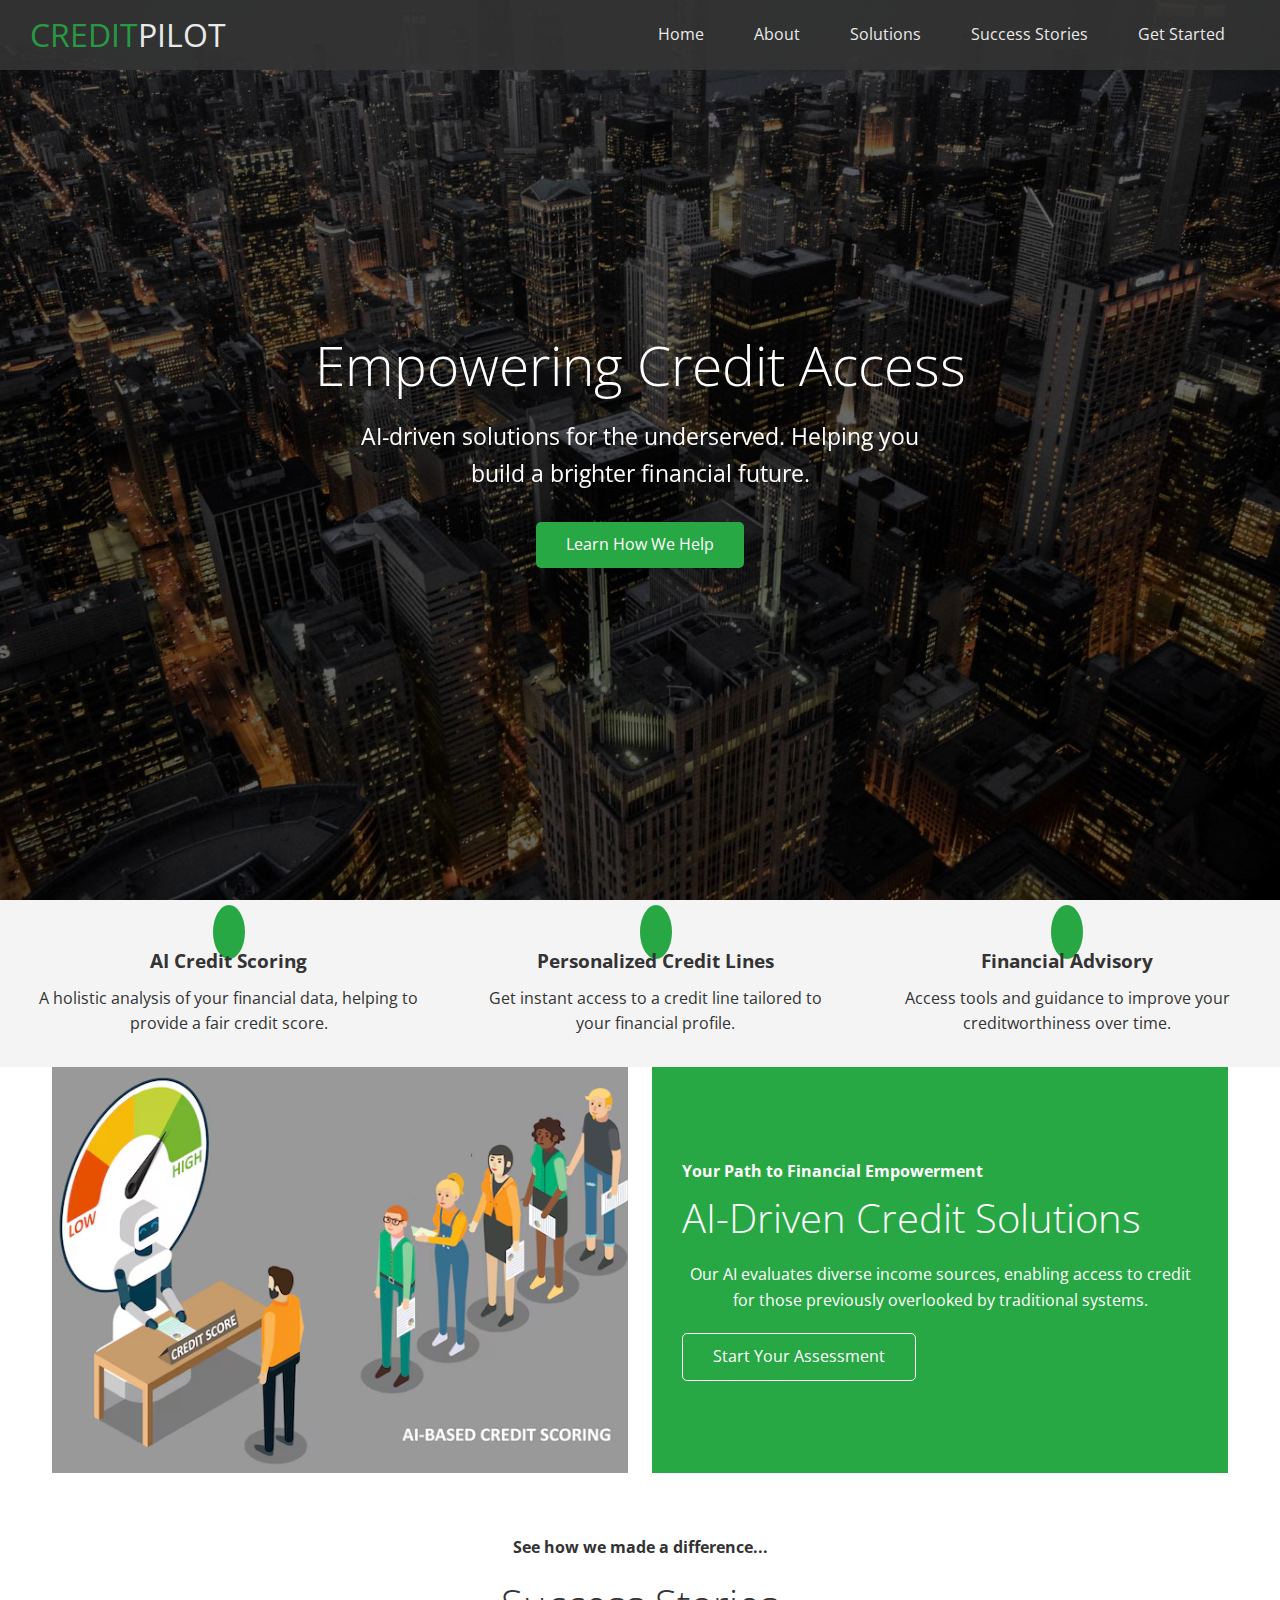
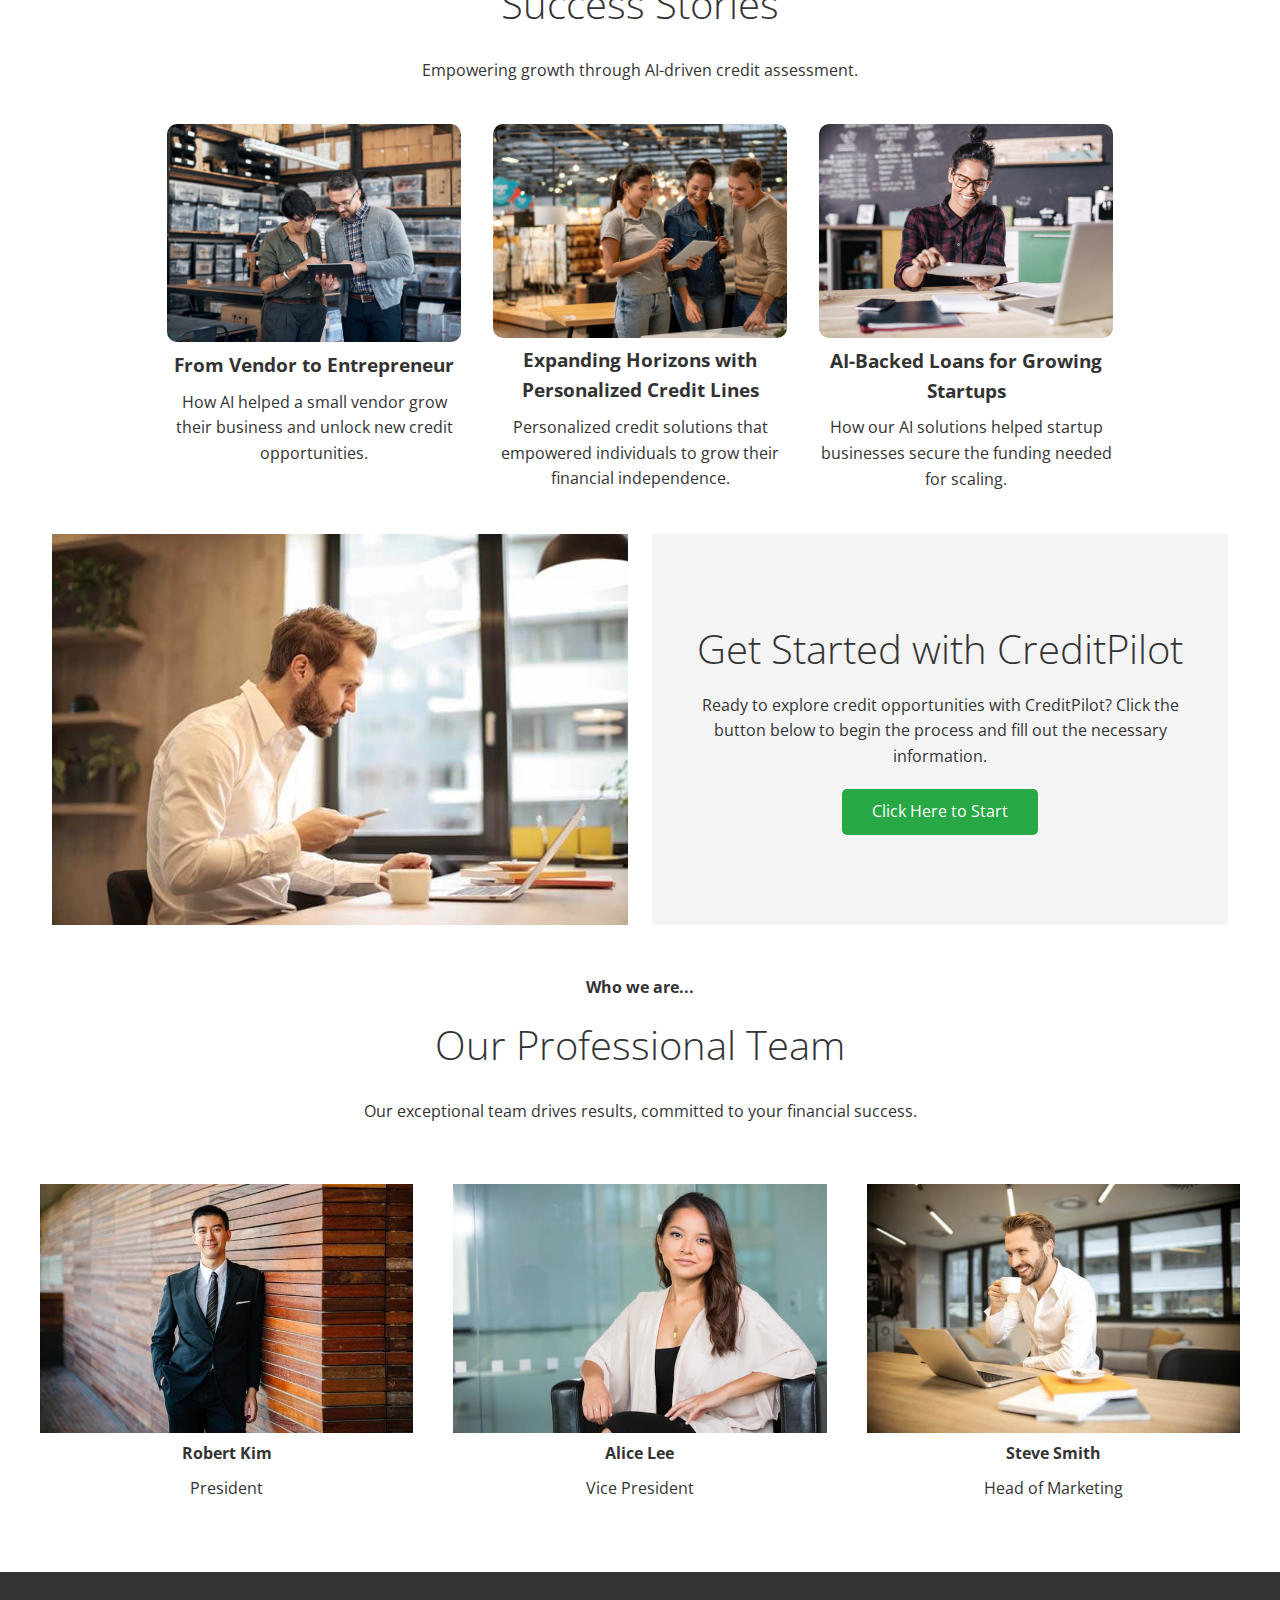
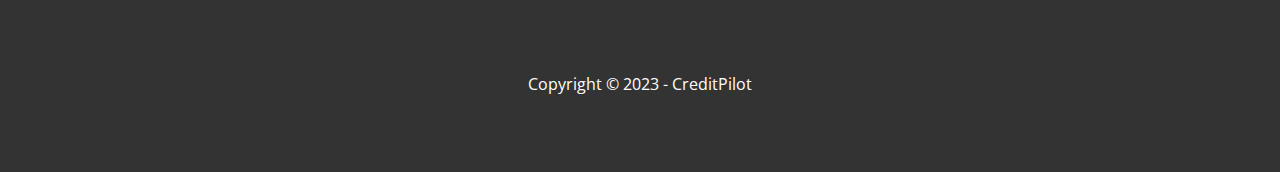
==== commit e24f6e3c: "index changed form added without css" ====
--- a/index.html
+++ b/index.html
@@ -11,7 +11,7 @@
     <link rel="stylesheet" href="css/lightbox.min.css">
     <link rel="stylesheet" href="css/utilities.css">
     <link rel="stylesheet" href="css/style.css">
-    <title>Welcome to EdgeLedger</title>
+    <title>Welcome to CreditPilot</title>
 </head><!DOCTYPE html>
 <html lang="en">
 <head>
@@ -154,30 +154,41 @@
                     </div>
                 </div>
                 <div class="column">
-                    <div class="column-2 bg-light">
+                    <div class="column-2 bg-light" style="text-align: center; display: flex; flex-direction: column; justify-content: center; align-items: center; height: 100%;">
                         <h2>Get Started with CreditPilot</h2>
-                        <form action="" class="callback-form">
-                            <div class="form-control">
-                                <label for="name">Name</label>
-                                <input type="text" name="name" id="name" placeholder="Enter name">
-                            </div>
-                            <div class="form-control">
-                                <label for="email">Email</label>
-                                <input type="email" name="email" id="email" placeholder="Enter email">
-                            </div>
-                            <div class="form-control">
-                                <label for="income">Monthly Income</label>
-                                <input type="text" name="income" id="income" placeholder="Enter monthly income">
-                            </div>
-                            <div class="form-control">
-                                <label for="business">Business Type</label>
-                                <input type="text" name="business" id="business" placeholder="Enter business type">
-                            </div>
-                            <input type="submit" value="Join Now" id="submit" class="btn">
-                        </form>
-                    </div>
-                </div>
-            </div>
+                        <p>
+                            Ready to explore credit opportunities with CreditPilot? Click the button below to begin the process and fill out the necessary information.
+                        </p>
+                        <a href="credit-form.html" target="_blank" class="btn">Click Here to Start</a>
+                    </div>
+                </div>
+            </div>
+        </section>
+        
+        <section id="team" class="team section-padding">
+            <header class="section-header">
+                <h4>Who we are...</h4>
+                <h2>Our Professional Team</h2>
+                <p>Our exceptional team drives results, committed to your financial success.</p>
+            </header>
+            <div class="row">
+                <div class="flex-items">
+                    <div>
+                        <img src="images/team/person1.jpg" alt="">
+                        <h4>Robert Kim</h4>
+                        <p>President</p>
+                    </div>
+                    <div>
+                        <img src="images/team/person2.jpg" alt="">
+                        <h4>Alice Lee</h4>
+                        <p>Vice President</p>
+                    </div>
+                    <div>
+                        <img src="images/team/person3.jpg" alt="">
+                        <h4>Steve Smith</h4>
+                        <p>Head of Marketing</p>
+                    </div>
+                </div>
         </section>
     </main>
 
@@ -201,7 +212,7 @@
 </html>
 
 
-<body id="home">
+<!-- <body id="home">
     <header class="hero">
         <div id="navbar" class="navbar top">
             <h1 class="logo">
@@ -226,7 +237,7 @@
     </header>
 
     <main>
-        <!--About: Icons-->
+        About: Icons
         <section id="about" class="icons bg-light">
             <div class="flex-items">
                 <div>
@@ -253,7 +264,7 @@
             </div>
         </section>
 
-        <!-- About: Solutions -->
+    About: Solutions 
         <section class="solutions flex-columns">
             <div class="row">
                 <div class="column">
@@ -275,7 +286,7 @@
             </div>
         </section>
 
-        <!-- Cases -->
+         Cases 
         <section id="cases" class="cases flex-grid section-padding">
             <header class="section-header">
                 <h4>This is what we do...</h4>
@@ -327,7 +338,7 @@
         </section>
 
 
-        <!-- Blog -->
+      Blog
         <section id="blog" class="blog flex-columns flex-reverse">
             <div class="row">
                 <div class="column">
@@ -351,34 +362,10 @@
         </section>
 
 
-        <!-- Team -->
-        <section id="team" class="team section-padding">
-            <header class="section-header">
-                <h4>Who we are...</h4>
-                <h2>Our Professional Team</h2>
-                <p>Our exceptional team drives results, committed to your financial success.</p>
-            </header>
-            <div class="row">
-                <div class="flex-items">
-                    <div>
-                        <img src="images/team/person1.jpg" alt="">
-                        <h4>Robert Kim</h4>
-                        <p>President</p>
-                    </div>
-                    <div>
-                        <img src="images/team/person2.jpg" alt="">
-                        <h4>Alice Lee</h4>
-                        <p>Vice President</p>
-                    </div>
-                    <div>
-                        <img src="images/team/person3.jpg" alt="">
-                        <h4>Steve Smith</h4>
-                        <p>Head of Marketing</p>
-                    </div>
-                </div>
-        </section>
-
-        <!-- Contact -->
+         Team
+       
+
+         Contact --
         <section id="contact" class="contact flex-columns">
             <div class="row">
                 <div class="column">
@@ -417,8 +404,8 @@
             <a href="#"><i class="fab fa-youtube fa-2x"></i></a>
             <a href="#"><i class="fab fa-linkedin fa-2x"></i></a>
         </div>
-        <p>Copyright &copy; 2023 - EdgeLedger</p>
-    </footer>
+         <p>Copyright &copy; 2023 - EdgeLedger</p> -->
+    <!-- </footer> -->
 
     <script src="https://code.jquery.com/jquery-3.7.0.min.js"
         integrity="sha256-2Pmvv0kuTBOenSvLm6bvfBSSHrUJ+3A7x6P5Ebd07/g=" crossorigin="anonymous"></script>
